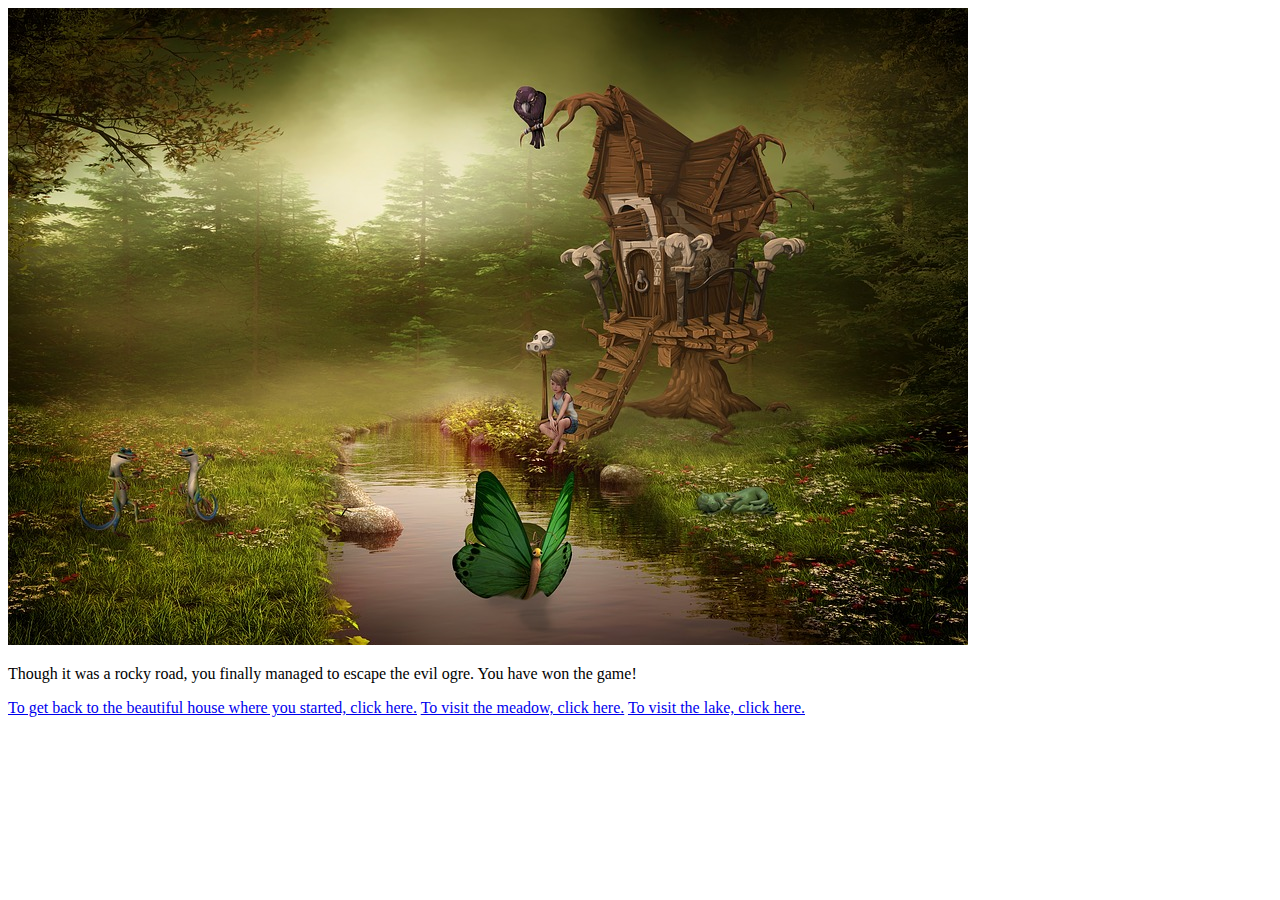
==== page2.html @ 81d58c8f "add more info to the different parts of the world" ====
<!DOCTYPE html>
<html lang="en">
<head>
    <meta charset="UTF-8">
    <meta name="viewport" content="width=device-width, initial-scale=1.0">
    <meta http-equiv="X-UA-Compatible" content="ie=edge">
    <title>My Awesome Game</title>
</head>
<body>
        <main>
                <img src="img/world.jpg" title="world">
                <p>Though it was a rocky road, you finally managed to escape the evil ogre. You have won the game!</p>        
            </main>
            <nav>
                    <a href="index.html">To get back to the beautiful house where you started, click here.</a>
                    <a href="page3.html">To visit the meadow, click here.</a>
                    <a href="page4.html">To visit the lake, click here.</a> 
            </nav>
    
</body>
</html>
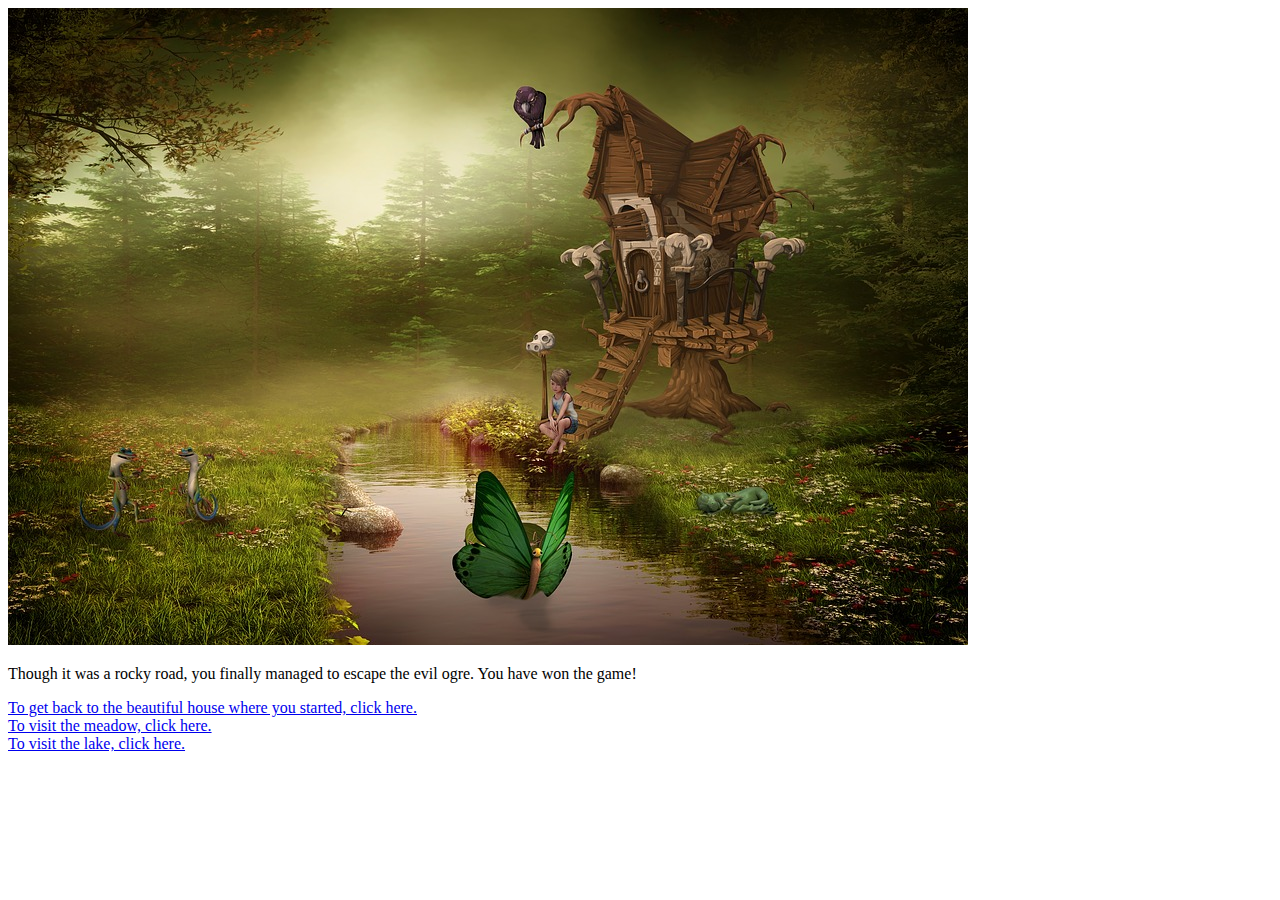
==== commit 444ec29c: "add more air to the pages" ====
--- a/page2.html
+++ b/page2.html
@@ -13,7 +13,9 @@
             </main>
             <nav>
                     <a href="index.html">To get back to the beautiful house where you started, click here.</a>
+                    <br>
                     <a href="page3.html">To visit the meadow, click here.</a>
+                    <br>
                     <a href="page4.html">To visit the lake, click here.</a> 
             </nav>
     
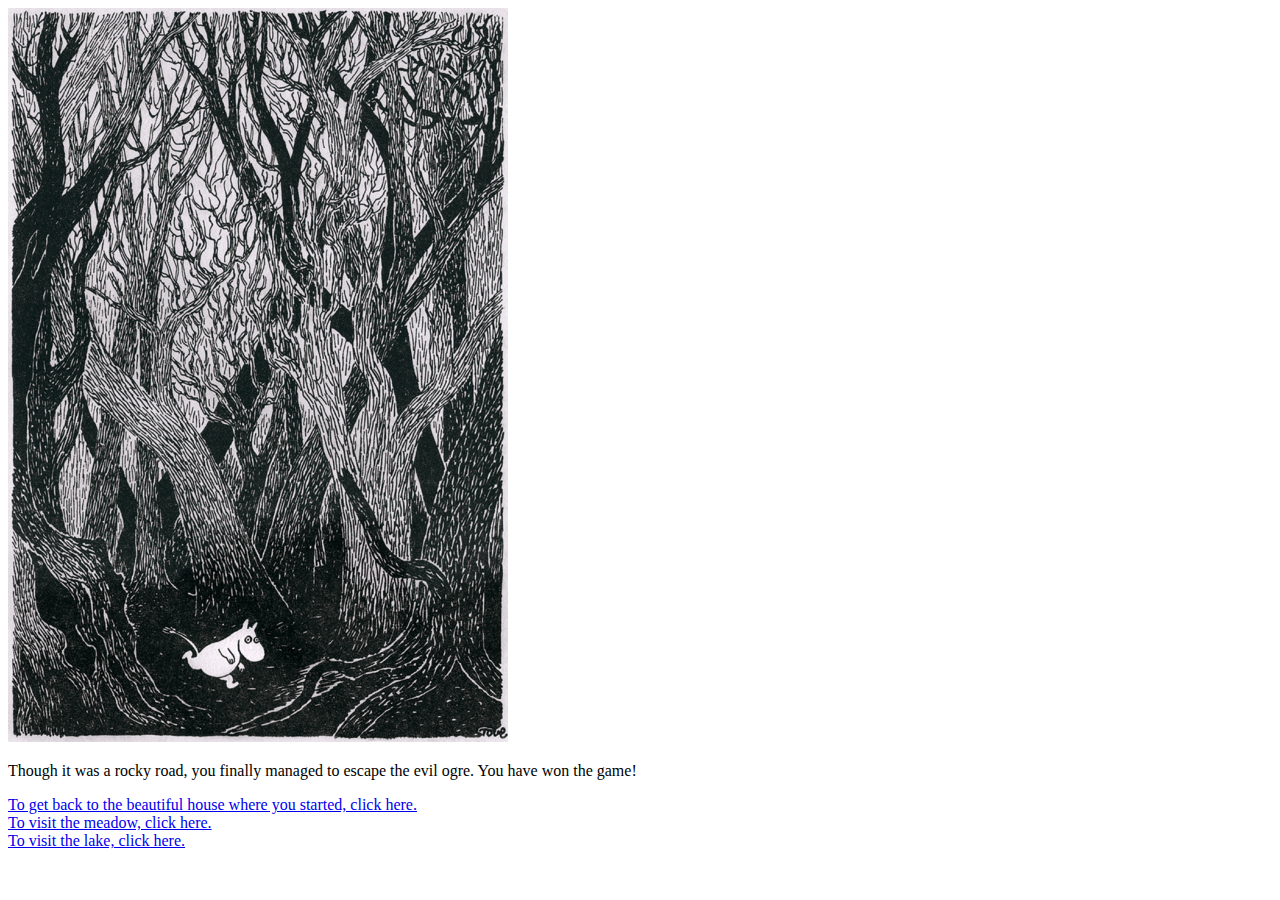
==== commit fff993e8: "Change pictures" ====
--- a/page2.html
+++ b/page2.html
@@ -8,7 +8,7 @@
 </head>
 <body>
         <main>
-                <img src="img/world.jpg" title="world">
+                <img src="img/scaryplace.png" title="world">
                 <p>Though it was a rocky road, you finally managed to escape the evil ogre. You have won the game!</p>        
             </main>
             <nav>
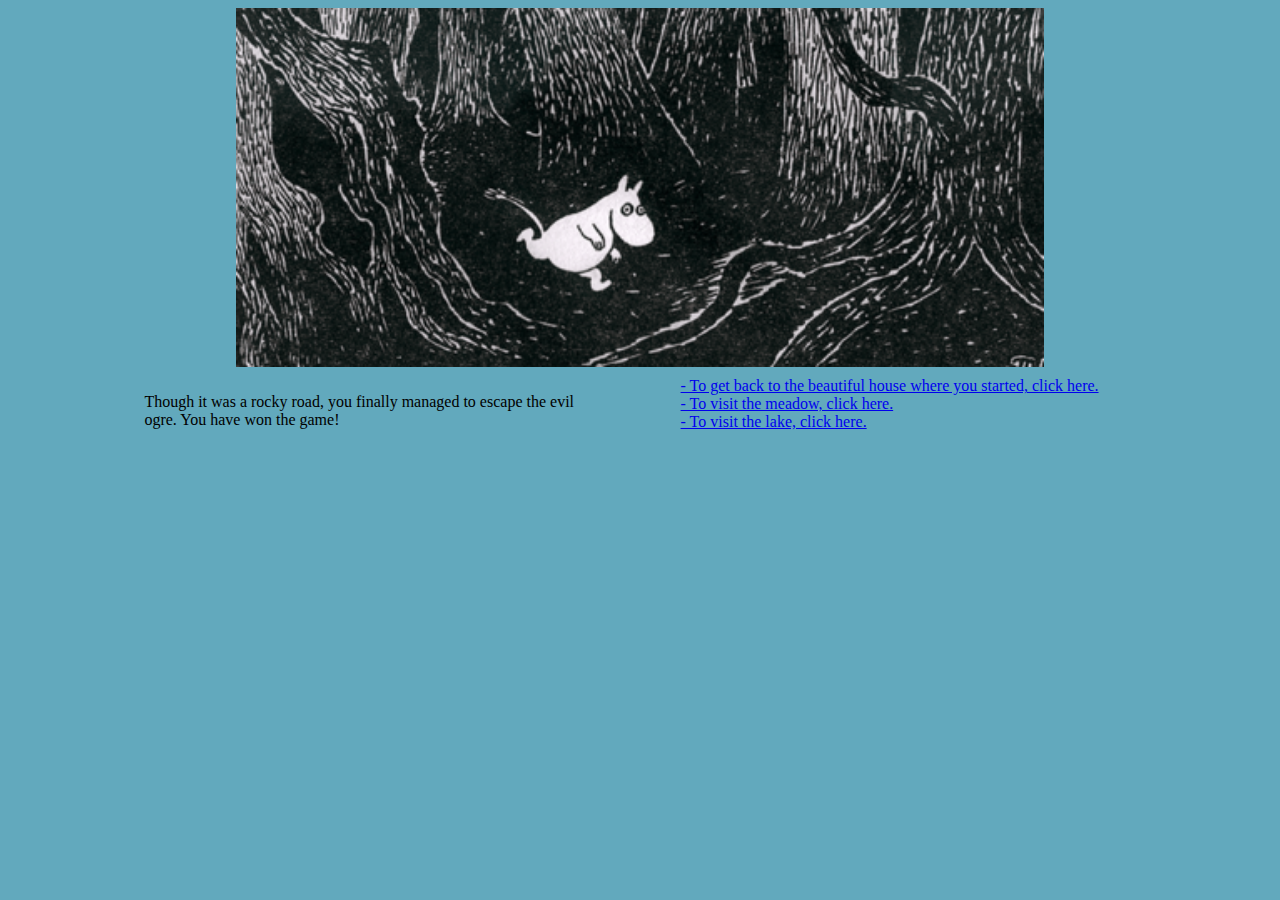
==== commit fb6e79a0: "Add css stylesheet" ====
--- a/page2.html
+++ b/page2.html
@@ -1,23 +1,30 @@
 <!DOCTYPE html>
 <html lang="en">
+
 <head>
+    <link rel="stylesheet" href="mystyle.css">
     <meta charset="UTF-8">
     <meta name="viewport" content="width=device-width, initial-scale=1.0">
     <meta http-equiv="X-UA-Compatible" content="ie=edge">
     <title>My Awesome Game</title>
 </head>
+
 <body>
+    <div class="container">
+
         <main>
-                <img src="img/scaryplace.png" title="world">
-                <p>Though it was a rocky road, you finally managed to escape the evil ogre. You have won the game!</p>        
-            </main>
-            <nav>
-                    <a href="index.html">To get back to the beautiful house where you started, click here.</a>
-                    <br>
-                    <a href="page3.html">To visit the meadow, click here.</a>
-                    <br>
-                    <a href="page4.html">To visit the lake, click here.</a> 
-            </nav>
-    
+            <img src="img/scaryplace.png" title="world">
+            <p class="left">Though it was a rocky road, you finally managed to escape the evil ogre. You have won the game!</p>
+        </main>
+        <nav class="right">
+            <a href="index.html">- To get back to the beautiful house where you started, click here.</a>
+            <br>
+            <a href="page3.html">- To visit the meadow, click here.</a>
+            <br>
+            <a href="page4.html">- To visit the lake, click here.</a>
+        </nav>
+    </div>
+
 </body>
+
 </html>--- a/mystyle.css
+++ b/mystyle.css
@@ -0,0 +1,35 @@
+body {
+    background-color: #62A9BD;
+}
+
+h1 {
+    text-align: center;
+}
+
+p {
+    font-family: Georgia, 'Times New Roman', Times, serif;
+}
+
+img {
+    display: block;
+    margin-left: auto;
+    margin-right: auto;
+    width: 80%;
+}
+
+.right {
+    float: right;
+    width: 45%;
+    padding: 10px;
+}
+
+.left {
+    float: left;
+    width: 45%;
+    padding: 10px;
+}
+
+.container {
+    margin-left: 10%;
+    margin-right: 10%;
+}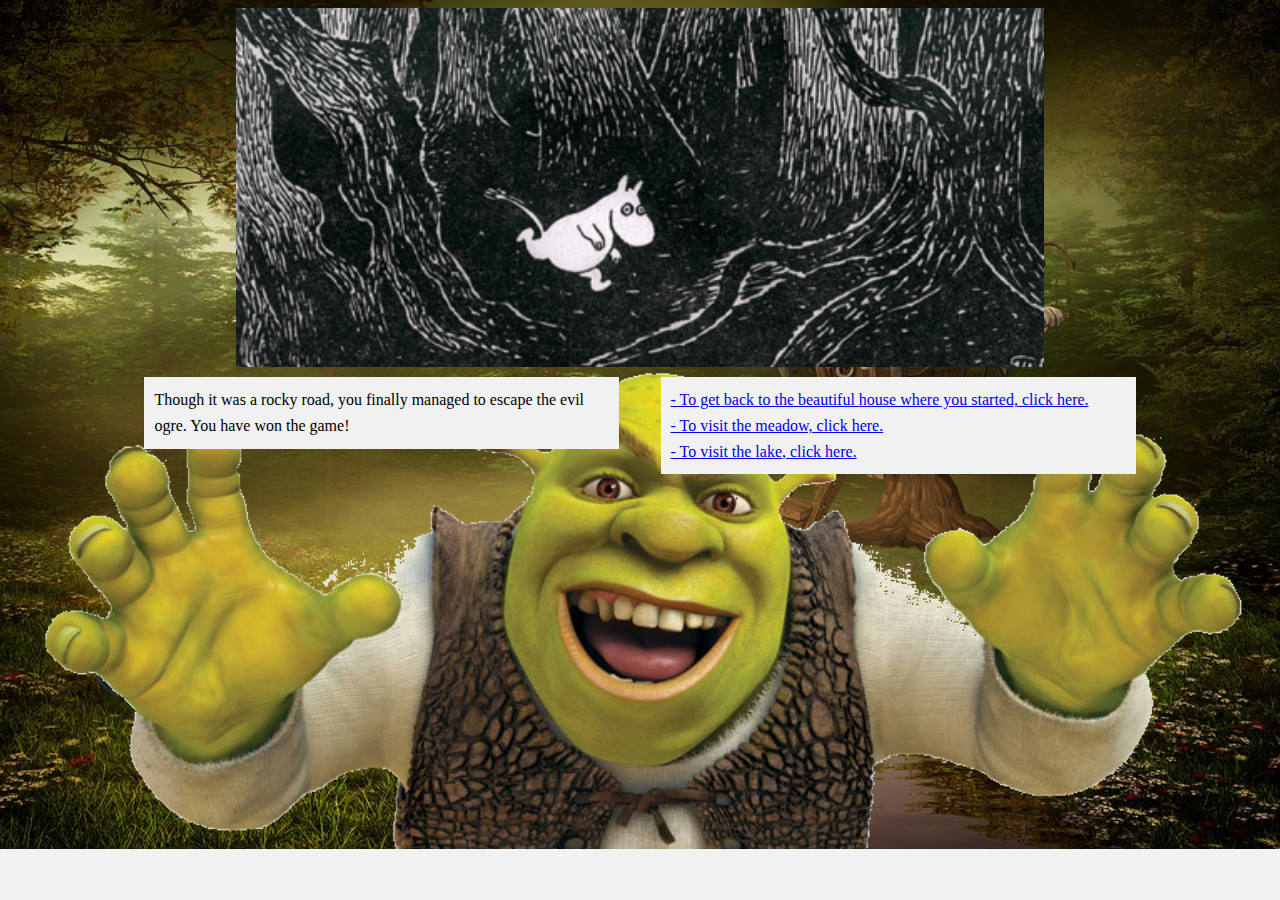
==== commit c2b4bc5c: "Add more css to make the game beautiful" ====
--- a/page2.html
+++ b/page2.html
@@ -17,11 +17,11 @@
             <p class="left">Though it was a rocky road, you finally managed to escape the evil ogre. You have won the game!</p>
         </main>
         <nav class="right">
-            <a href="index.html">- To get back to the beautiful house where you started, click here.</a>
+            <a class="other" href="index.html">- To get back to the beautiful house where you started, click here.</a>
             <br>
-            <a href="page3.html">- To visit the meadow, click here.</a>
+            <a class="other" href="page3.html">- To visit the meadow, click here.</a>
             <br>
-            <a href="page4.html">- To visit the lake, click here.</a>
+            <a class="other" href="page4.html">- To visit the lake, click here.</a>
         </nav>
     </div>
 
--- a/mystyle.css
+++ b/mystyle.css
@@ -1,13 +1,23 @@
 body {
-    background-color: #62A9BD;
+    background-image: url("img/worldwithogre.jpg");
+    background-color: #F1F1F1;
+    background-repeat: no-repeat;
+    background-size: 100%;
+}
+
+.container {
+    margin-left: 10%;
+    margin-right: 10%;
 }
 
 h1 {
     text-align: center;
+    color: #F1F1F1;
 }
 
 p {
     font-family: Georgia, 'Times New Roman', Times, serif;
+    line-height: 1.6;
 }
 
 img {
@@ -21,15 +31,20 @@
     float: right;
     width: 45%;
     padding: 10px;
+    margin: 10px;
+    background-color: #F1F1F1;
 }
 
 .left {
     float: left;
     width: 45%;
     padding: 10px;
+    margin: 10px;
+    background-color: #F1F1F1;
 }
 
-.container {
-    margin-left: 10%;
-    margin-right: 10%;
+.other {
+    font-family: Georgia, 'Times New Roman', Times, serif;
+    line-height: 1.6;
+
 }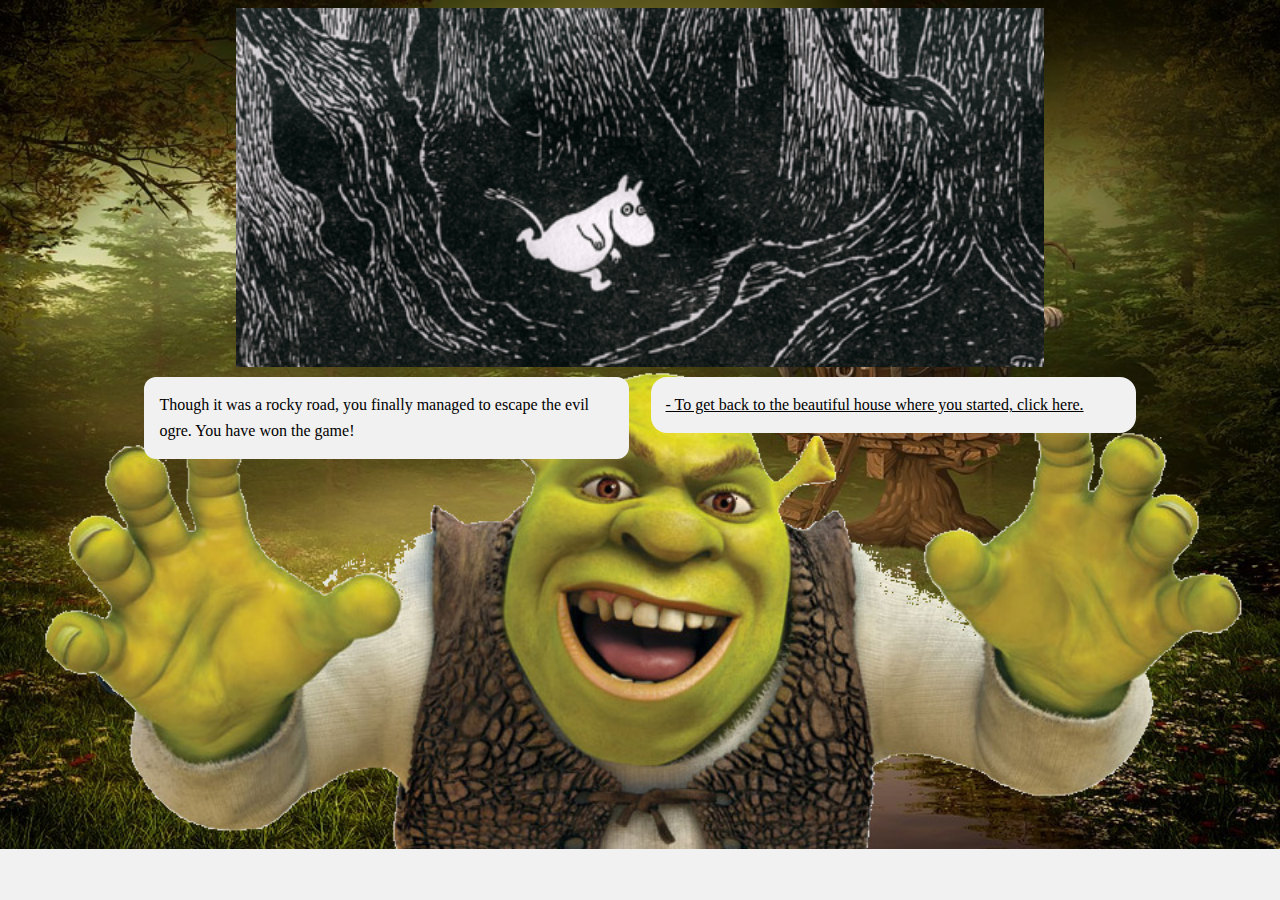
==== commit 1676920b: "More changes to css stylesheet, new background image" ====
--- a/page2.html
+++ b/page2.html
@@ -18,10 +18,6 @@
         </main>
         <nav class="right">
             <a class="other" href="index.html">- To get back to the beautiful house where you started, click here.</a>
-            <br>
-            <a class="other" href="page3.html">- To visit the meadow, click here.</a>
-            <br>
-            <a class="other" href="page4.html">- To visit the lake, click here.</a>
         </nav>
     </div>
 
--- a/mystyle.css
+++ b/mystyle.css
@@ -30,21 +30,31 @@
 .right {
     float: right;
     width: 45%;
-    padding: 10px;
+    padding: 15px;
     margin: 10px;
     background-color: #F1F1F1;
+    border-radius: 16px;
 }
 
 .left {
     float: left;
     width: 45%;
-    padding: 10px;
+    padding: 15px;
     margin: 10px;
     background-color: #F1F1F1;
+    border-radius: 12px;
 }
 
 .other {
     font-family: Georgia, 'Times New Roman', Times, serif;
     line-height: 1.6;
+    color: black;
+}
 
+a:hover {
+    color: purple;
+}
+
+a:active {
+    color: grey;
 }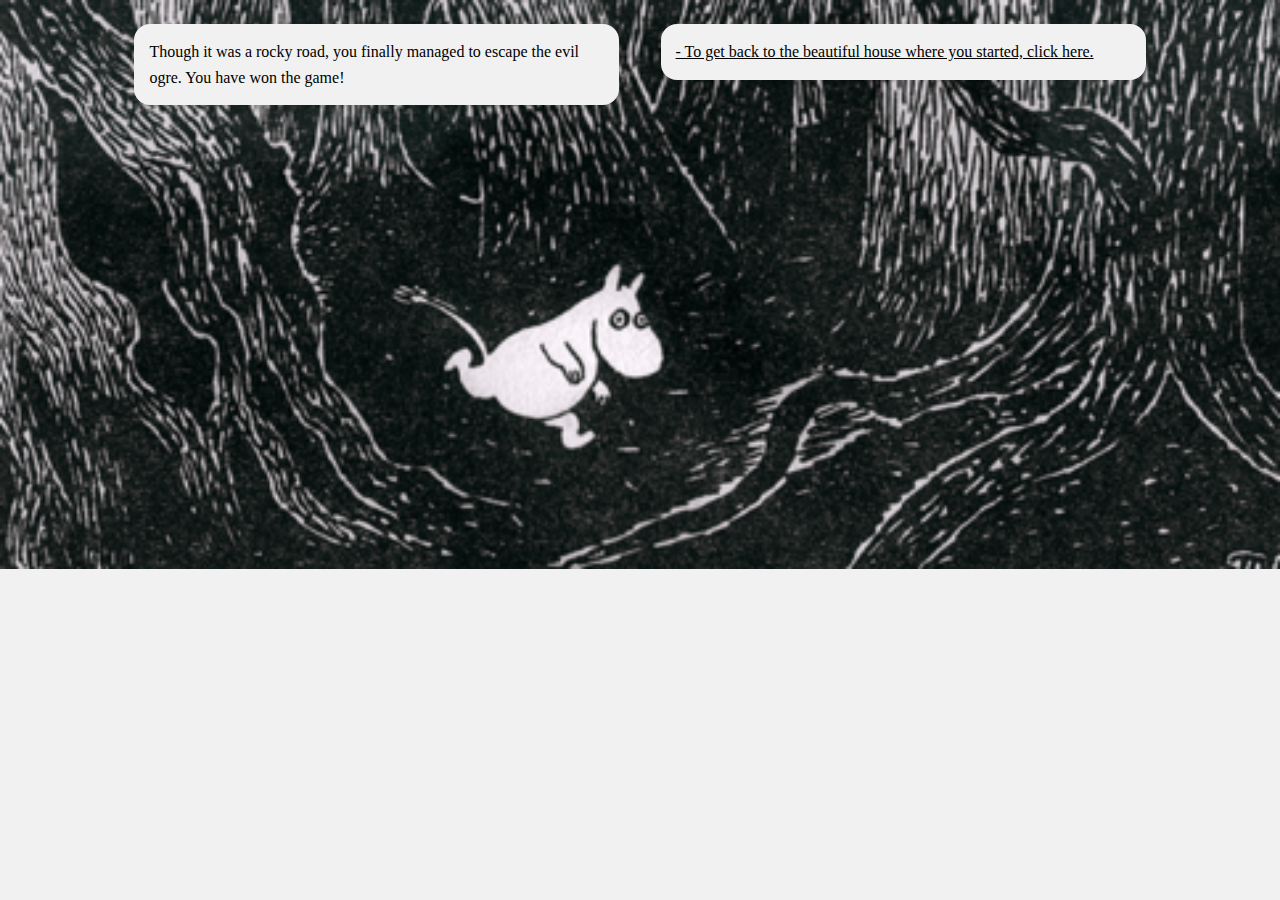
==== commit 56280f15: "New backgrounds for all the pages" ====
--- a/page2.html
+++ b/page2.html
@@ -9,11 +9,10 @@
     <title>My Awesome Game</title>
 </head>
 
-<body>
+<body id="tva">
     <div class="container">
 
         <main>
-            <img src="img/scaryplace.png" title="world">
             <p class="left">Though it was a rocky road, you finally managed to escape the evil ogre. You have won the game!</p>
         </main>
         <nav class="right">
--- a/mystyle.css
+++ b/mystyle.css
@@ -1,60 +1,68 @@
 body {
-    background-image: url("img/worldwithogre.jpg");
-    background-color: #F1F1F1;
-    background-repeat: no-repeat;
-    background-size: 100%;
+  background-color: #F1F1F1;
 }
-
+#ett {
+  background-image: url("img/worldwithogre.jpg");
+  background-repeat: no-repeat;
+  background-size: 100%;
+}
+#tva {
+  background-image: url("img/scaryplace.png");
+  background-repeat: no-repeat;
+  background-size: 100%;
+}
+#tre {
+  background-image: url("img/meadow.jpg");
+  background-repeat: no-repeat;
+  background-size: 100%;
+}
+#fyra {
+  background-image: url("img/lake.jpg");
+  background-repeat: no-repeat;
+  background-size: 100%;
+}
+#fem {
+  background-image: url("img/explosion.png");
+  background-repeat: no-repeat;
+  background-size: 100%;
+}
 .container {
-    margin-left: 10%;
-    margin-right: 10%;
+  margin-left: 10%;
+  margin-right: 10%;
 }
-
-h1 {
-    text-align: center;
-    color: #F1F1F1;
+p {
+  font-family: Georgia, 'Times New Roman', Times, serif;
+  line-height: 1.6;
 }
-
-p {
-    font-family: Georgia, 'Times New Roman', Times, serif;
-    line-height: 1.6;
+img {
+  display: block;
+  margin-left: auto;
+  margin-right: auto;
+  width: 80%;
 }
-
-img {
-    display: block;
-    margin-left: auto;
-    margin-right: auto;
-    width: 80%;
+.right {
+  float: right;
+  width: 45%;
+  padding: 15px;
+  background-color: #F1F1F1;
+  border-radius: 16px;
+  margin-top: 16px;
 }
-
-.right {
-    float: right;
-    width: 45%;
-    padding: 15px;
-    margin: 10px;
-    background-color: #F1F1F1;
-    border-radius: 16px;
+.left {
+  float: left;
+  width: 45%;
+  padding: 15px;
+  background-color: #F1F1F1;
+  border-radius: 16px;
 }
-
-.left {
-    float: left;
-    width: 45%;
-    padding: 15px;
-    margin: 10px;
-    background-color: #F1F1F1;
-    border-radius: 12px;
+.other {
+  font-family: Georgia, 'Times New Roman', Times, serif;
+  line-height: 1.6;
+  color: black;
 }
-
-.other {
-    font-family: Georgia, 'Times New Roman', Times, serif;
-    line-height: 1.6;
-    color: black;
+nav a:hover {
+  color: #470cd1;
 }
-
-a:hover {
-    color: purple;
+nav a:active {
+  color: grey;
 }
-
-a:active {
-    color: grey;
-}